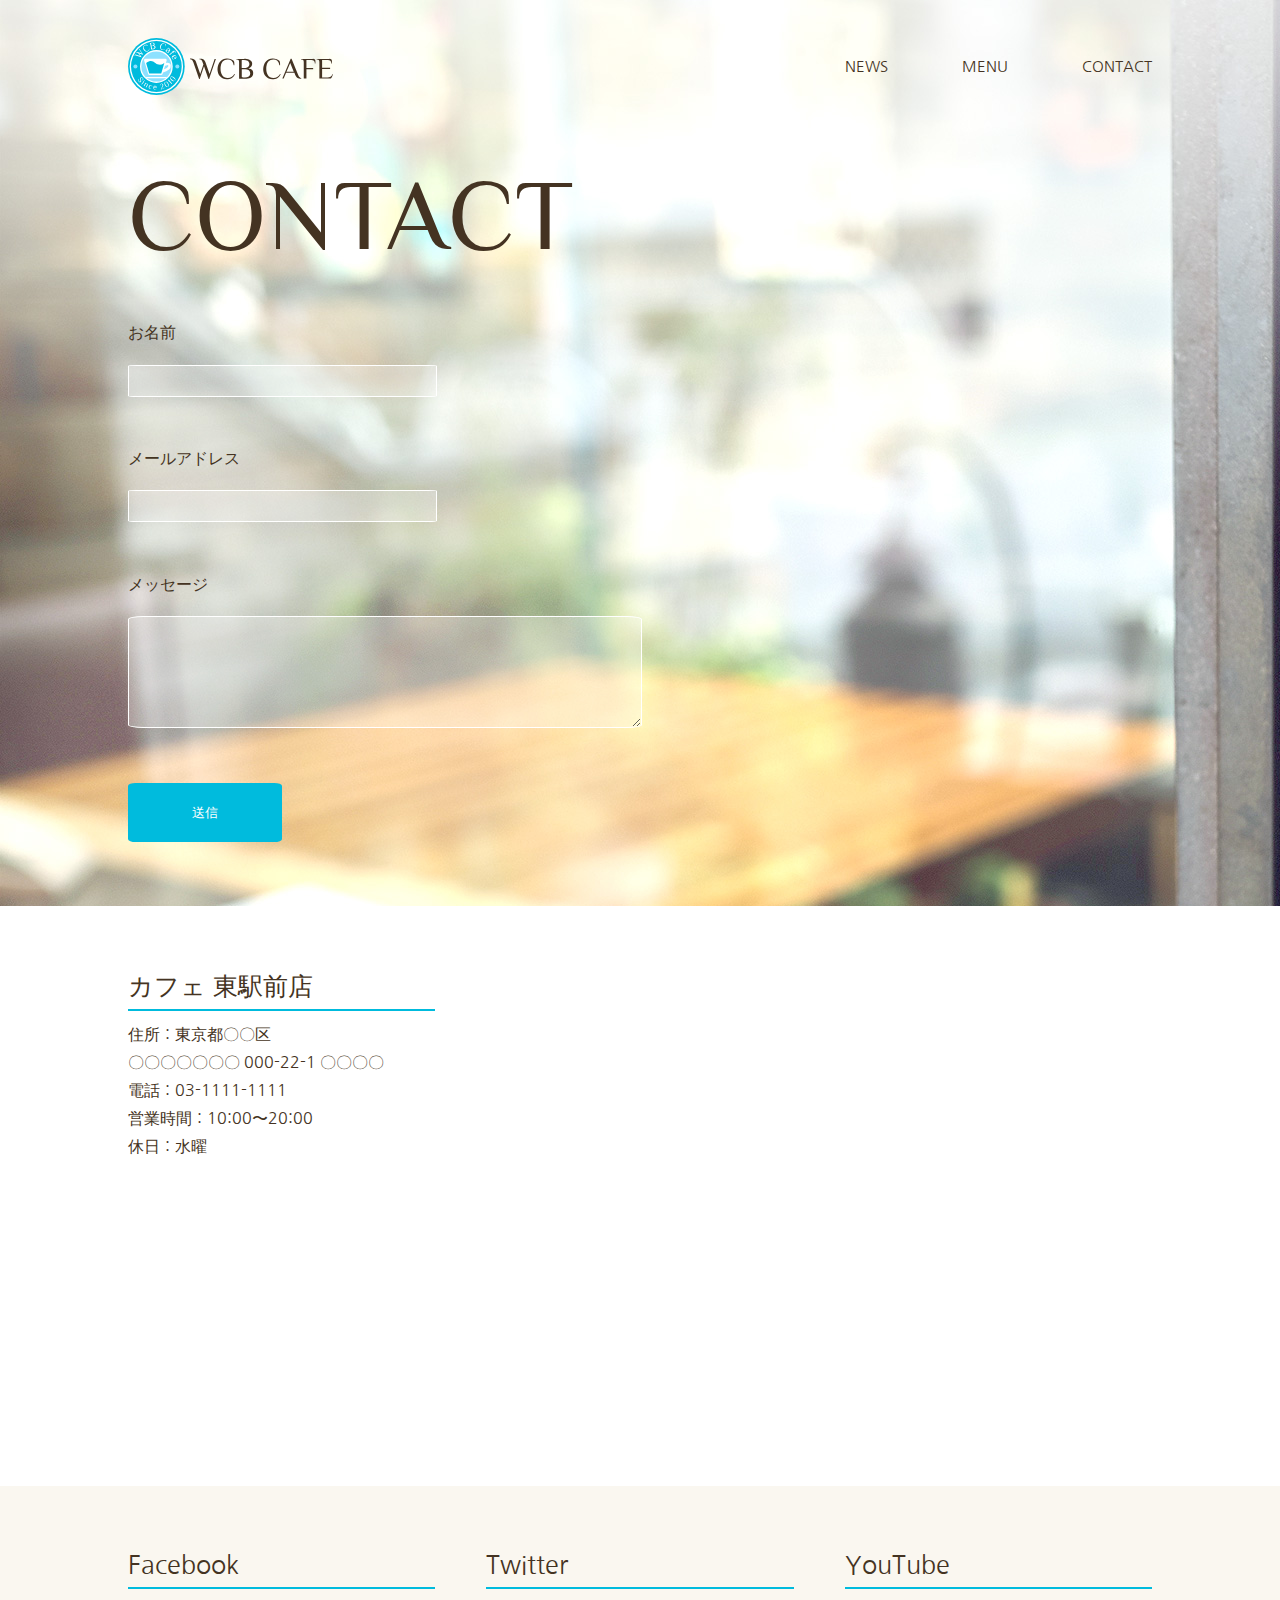
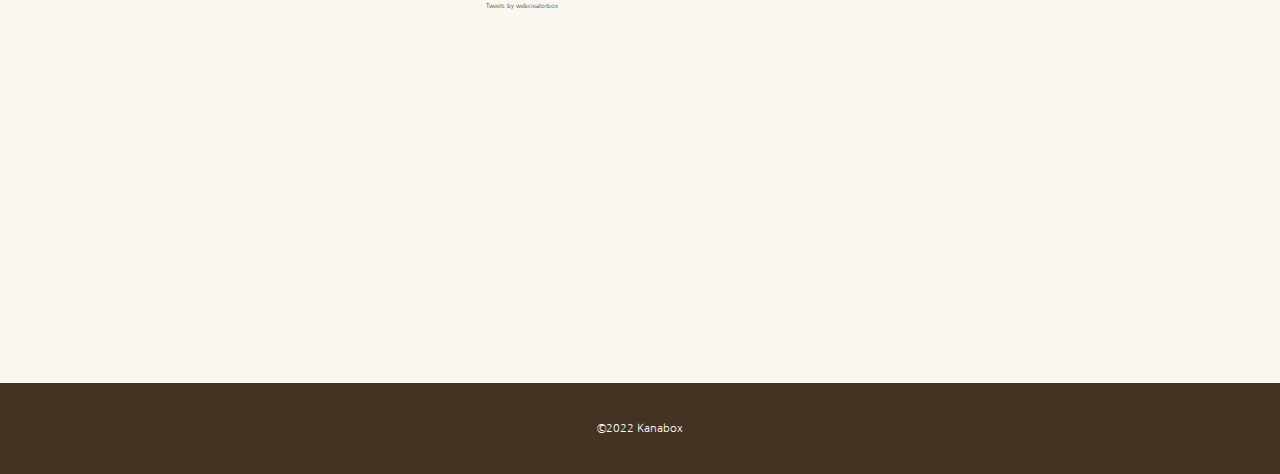
==== contact.html @ ebfb34f9 "Add files via upload" ====
<!DOCTYPE html>
<html lang="ja">
<head>
    <meta charset="UTF-8">
    <meta http-equiv="X-UA-Compatible" content="IE=edge">
    <meta name="viewport" content="width=device-width, initial-scale=1.0">
    <link rel="preconnect" href="https://fonts.googleapis.com">
    <link rel="preconnect" href="https://fonts.gstatic.com" crossorigin>
    <link href="https://fonts.googleapis.com/css2?family=Gothic+A1:wght@100;200;300;400&family=Nanum+Gothic:wght@400;700;800&family=Noto+Serif+JP:wght@200;300;400;500&family=Philosopher:ital,wght@0,400;0,700;1,400;1,700&display=swap" rel="stylesheet">
    <link rel="stylesheet" href="style.css">
    <link rel="icon" href="img/favicon.png">
    <title>WCB Cafe - Contact</title>
</head>
<body>
    <div id="contact" class="contact-wrapper">
            <header>
                <div class="background-bg"></div>
                <div class="wrapper">
                    <h1><a href="index.html"><img src="img/logo.svg" alt="logo"></a></h1>
                    <nav>
                        <ul>
                            <li><a href="news.html">NEWS</a></li>
                            <li><a href="menu.html">MENU</a></li>
                            <li><a href="contact.html">CONTACT</a></li>
                        </ul>
                    </nav>
                </div>
                
            </header>
            <main>
                <div class="wrap form-wrap">
                    <h2 id="news" class="page-title">CONTACT</h2>
                    <form action="" method="post">
                            <dl>
                                <dt>
                                    お名前
                                </dt>
                                <dd>
                                    <input type="text" name="name">
                                </dd>        
                                <dt>
                                    メールアドレス
                                </dt>
                                <dd>
                                    <input type="email" name="email">
                                </dd>
                                <dt>
                                    メッセージ
                                </dt>
                                <dd>
                                    <textarea name="message" id="message" cols="30" rows="10"></textarea>
                                </dd>
                            </dl>
                            <button type="submit">送信</button>
                
                    </form>  
                </div>                
                        <section class="location wrap">
                            <div class="left">
                                <h3>カフェ 東駅前店</h3>                            
                                    <dl>
                                        <div class="item">
                                            <dt>住所</dt>
                                            <dd>東京都〇〇区</dd>
                                        </div>    
                                            <dd class="address">〇〇〇〇〇〇〇 000-22-1 〇〇〇〇</dd>
                                        <div class="item">    
                                            <dt>電話</dt>
                                            <dd>03-1111-1111</dd>
                                        </div>  
                                        <div class="item">
                                            <dt>営業時間</dt>
                                            <dd>10:00〜20:00</dd>
                                        </div>  
                                        <div class="item">         
                                            <dt>休日</dt>
                                            <dd>水曜</dd>
                                        </div>    
                                    </dl>
                            </div>  
                            <aside>
                                <iframe src="https://www.google.com/maps/embed?pb=!1m18!1m12!1m3!1d51865.12437239222!2d139.6986313304525!3d35.66295776592017!2m3!1f0!2f0!3f0!3m2!1i1024!2i768!4f13.1!3m3!1m2!1s0x60188b9d3c1c9187%3A0x48f9c248e9169cfe!2z44CSMTA2LTAwMzIg5p2x5Lqs6YO95riv5Yy65YWt5pys5pyo!5e0!3m2!1sja!2sjp!4v1650790256738!5m2!1sja!2sjp" width="100%" height="450" style="border:0;" allowfullscreen="" loading="lazy" referrerpolicy="no-referrer-when-downgrade"></iframe> 
                            </aside>       
                        </section>
                      
                    <div class="sns-wrapper wrap">
                        <div class="sns-inner">
                            <section>
                                <h3>Facebook</h3>
                                    <iframe src="https://www.facebook.com/plugins/page.php?href=https%3A%2F%2Fwww.facebook.com%2Ffacebook&tabs=timeline&width=340&height=315&small_header=false&adapt_container_width=true&hide_cover=false&show_facepile=true&appId" width="100%" height="315" style="border:none;overflow:hidden" scrolling="no" frameborder="0" allowfullscreen="true" allow="autoplay; clipboard-write; encrypted-media; picture-in-picture; web-share"></iframe>
                            </section>
                            
                            <section>
                                <h3>Twitter</h3>
                                <a class="twitter-timeline" data-height="315" href="https://twitter.com/webcreatorbox?ref_src=twsrc%5Etfw">Tweets by webcreatorbox</a> <script async src="https://platform.twitter.com/widgets.js" charset="utf-8"></script>   
                            </section>
                            <section>
                                <h3>YouTube</h3>
                                <iframe width="100%" height="315" src="https://www.youtube.com/embed/02azSAMtZWU" title="YouTube video player" frameborder="0" allow="accelerometer; autoplay; clipboard-write; encrypted-media; gyroscope; picture-in-picture" allowfullscreen></iframe>
                            </section>
                        </div>    
                    </div>     
        </main>
        <footer>
            <p>&copy;2022 Kanabox</p>
        </footer>
    </div>    
</body>
</html>
---- style.css ----
@charset "UTF-8";

/*共通*/
* {
    margin: 0;
    padding: 0;
    /* border: 1px solid black; */
    font-size: 62.5%;
    text-align: center;
}

body {
    font-family: 'Nanum Gothic', sans-serif;
    font-weight: 300;
    color: #443322;
    
}

img {
    width: 100%;
}

li {
    list-style: none;
}

a {
    text-decoration: none;
    color: #443322;
}


header {
    padding: 3% 15% 20%;
}

h1 {
    width: 70%;
    margin: 0 auto;
    margin-bottom: 10%;
    line-height: 0;
}

h1 img {
    width: 100%;
}

h1 a {
    display: block;
}

header ul {
    display: flex;
    justify-content: space-between;
}

header ul a {
    font-size: 1.7rem;
}

footer {
    background-color: #443322;
    color: white;
    font-size: 0.3rem;
    padding: 3%;
    
}

/* #home */

#home {
    background: url(img/main-bg02.jpg) top center / cover no-repeat; 
}

#home main {
    padding-bottom: 30%;
}

#home .wrapper {
    height: 100vh;
    
}

#home main h2 {
    padding: 0 10%;
    font-family: 'Philosopher', sans-serif;
    font-size: 4rem;
    font-weight: lighter;
    line-height: 1.5;
    margin-bottom: 5%;
   
}

#home main p {
    font-family: 'Nanum Gothic', sans-serif;
    font-weight: 300;
    font-size: 1.3rem;
    margin-bottom: 7%;
    line-height: 1.5;
    padding: 0 5%;
}

#home button {
    font-family: 'Gothic A1', sans-serif;
    color: white;
    background-color: #00bbdd;
    font-size: 1.3rem;
    padding: 3% 8%;
    border: none;
    border-radius: 5%;
    cursor: pointer;
}


/* #news #menu #contact 共通部分*/

#news nav,
#menu nav,
#contact nav {
    margin-bottom: 10%;
}

#news h2,
#menu h2,
#contact h2 {
    font-family: 'Philosopher', sans-serif;
    font-size: 3rem;
    font-weight: lighter;

}

#news main,
#menu main,
#contact header,
#contact .wrap {
    padding: 5% 3% 10%;
    
}

/* #news */
#news header {
    background: url(img/news-bg.jpg) center center / cover no-repeat;
}



#news article,
#news section {
    margin-bottom: 8%;
    text-align: left;
}

#news article p,
#news section p {
    text-align: left;
}

#news article .box01 {
    display: flex;
    justify-content: space-between;
    margin-bottom: 5%;

}

#news article .box02 {
    width: 80%;
    padding-top: 2%;
}

#news article .box02 h3 {
    text-align: left;
    margin-bottom: 5%;
}

#news article .box02 .category-item {
    display: flex;
    
}

#news article .box02 .category-item .text01 {
    margin-right: 3%;
    position: relative;
}

#news article .box02 .category-item .text01::after {
    content: ':';
    display: inline-block;
    position: absolute;
    left: 105%;
}

#news article .date{
    width: 15vw;
    height: 15vw;
    
    background-color: #00bbdd;
    color: white;
    border-radius: 50%;
    display: flex;
    flex-direction: column;
    justify-content: center;
    position: relative;
}

#news article .date .text01 {
    font-size: 1rem;
    position: relative;
    padding-bottom: 5%;
    text-align: center;
    
}

#news article .date .text02 {
    font-size: 0.8rem;
    padding-top: 5%;
    text-align: center;
}
#news article .date::after {
    content: '';
    display: block;
    border-bottom: 0.5px solid white;
    width: 60%;
    position: absolute;
    bottom: 50%;
    left: 50%;
    transform: translateX(-50%);
}

#news article h3 {
    font-family: 'Noto Serif JP', serif;
    font-size: 1rem;
    font-weight: lighter;
}

#news article .top-wrapper,
#news article img,
#news article .paragraph01,
#news article .paragraph02 {
    margin-bottom: 5%;
}

#news section h3,
#news section li {
    text-align: left;
}

#news section li a:hover {
    color: #00bbdd;
}

#news section h3 {
    font-size: 1.3rem;
    padding-bottom: 1.3%;
    border-bottom: #00bbdd solid 1px;
    font-weight: 200;
    margin-bottom: 1.5%;
}

#news section li a,
#news section p {
    padding: 0 1.5%;
}

#news section li {
    padding: 1.3% 0;
    border-bottom: #d0d0d0 solid 0.5px;
}

/* #menu */
#menu h2 {
    margin-bottom: 7%;
}

#menu header {
    background: url(img/menu-bg.jpg) center center / cover no-repeat;
}

#menu p {
    font-size: 1rem;
}

#menu main li {
    margin-bottom: 7%;

}

#menu main li p {
    text-align: left;
}

/* #contact */

#contact {
    /* background: url(img/contact-bg.jpg) left bottom /  no-repeat; */
    background-image: url(img/contact-bg.jpg);
    background-position: center center;
    min-width: 100vw;
    min-height: 100vh;

}

#contact header {
    padding: 3% 15% 0;
}

#contact h2 {
    margin-bottom: 5%;
}

#contact main * {
    text-align: left;

}

#contact main {
    padding-bottom: 0;
}

#contact main p,
#contact main dt,
#contact main dd,
#contact h3 {
    font-size: 1.6rem;
}

#contact .big-wrapper {
    padding-bottom: 0;
}

#contact form {
    display: flex;
    flex-direction: column;
}

#contact form dt {
    margin-bottom: 2%;
}

#contact form dd {
    margin-bottom: 5%;
}

#contact form input,
#contact form textarea {
    background-color: rgba(255, 255, 255, 0.3);
    border: white solid 1px;
    border-radius: 3%;
    width: 100%;
}

#contact form input {
    height: 3rem;
}

#contact form button {
    text-align: center;
    width: 30%;
    font-family: 'Gothic A1', sans-serif;
    color: white;
    background-color: #00bbdd;
    font-size: 1.3rem;
    padding: 3% 8%;
    border: none;
    border-radius: 5%;
    cursor: pointer;
    
}

#contact .location {
    margin-bottom: 0;
}

#contact .sns-wrapper {
    padding-bottom: 3%;
    background-color: #FAF7F0;;
}

#contact h3 {
    font-size: 2rem;
    font-weight: lighter;
    padding-bottom: 2%;
    border-bottom: #00bbdd solid 2px;
    margin-bottom: 4%;
}

#contact .location dl {
    margin-bottom: 4%;
}

#contact .item {
    display: flex;

}

#contact .location dt,
#contact .location dd {
    margin-bottom: 2%;
}

#contact .location dt {
    margin-right: 1.5rem;
    position: relative;
}

#contact .location dt::after {
    content: ":";
    display: inline-block;
    position: absolute;
    margin: 0 0.5rem;

}

#contact section {
    margin-bottom: 10%;
}

#contact .location {
    background-color: white;
}

/*PC*/
@media screen and (min-width: 1025px) {
    /*共通*/

    header {
        padding: 3% 10% 15%;
        
        
    }

    header .wrapper{
        display: flex;
        justify-content: space-between;
        align-items: center
    }

    h1 {
        line-height: 0;
        width: 20%;
        margin: 0;
    }
    
    header nav {
        width: 30%;
    }
    
    header ul a {
        font-size: 1.5rem;
    }

    footer {
        font-size: 1.8rem; 
    }

    /* #home */
    #home {
        background: url(img/main-bg.jpg) center / cover no-repeat;
        min-height: 100vh;
    }
   
    #home header {
        display: flex;
        justify-content: space-between;
        align-items: center;
    }

    
    #home main {
        padding: 0 15%;
        margin-bottom: 30%;
    }
    
    #home main h2 {
        padding: 0;
        font-size: 7rem;
        margin-bottom: 1.5%;
    }
    
    #home main p {
        font-family: 'Nanum Gothic', sans-serif;
        font-size: 1.8rem;
        padding: 0;
        margin-bottom: 3%;
    }
    
    #home button {
        font-size: 2rem;
        padding: 2% 4%;
    }
    
    /* #news #menu #contact 共通部分*/
 
    #news header,
    #menu header,
    #contact header {
            padding: 3% 10% 5%;
            
        }

    #news main,
    #menu main {
        padding: 5% 10%;
    }

    #news header .wrapper,
    #menu header .wrapper {
        margin-bottom: 5%;
    }

    #news nav,
    #menu nav,
    #contact nav {
        margin-bottom: 0;
    }

    #news h2,
    #menu h2,
    #contact h2 {
        font-size: 10rem;
    }

    /* news */

    #news main {
        display: flex;
        justify-content: space-between;
    }

    #news article {
        width: 73%;
    }

    #news article .box02 .category-item a {
        font-size: 1.5rem;
    }


    #news aside {
        width: 25%;
    }

    #news section {
        margin-bottom: 20%;
    }

    #news article .box02 .category-item .text01::after {
        content: ':';
        display: inline-block;
        position: absolute;
        left: 105%;/*変更？*/
    }

    #news article .date{
        width: 10vw;
        height: 10vw;
    }

    #news article .date .text01 {
        font-size: 3rem;
    }

    #news article .date .text02 {
        font-size: 2rem;
    }
    #news article .date::after {
        bottom: 45%;
    }

    #news article h3 {
        font-size: 2.5rem;
    }

    #news section h3 {
        font-size: 2.5rem;
        padding-bottom: 3%;
        border-bottom: #00bbdd solid 2px;
        margin-bottom: 3%;
    }

    #news section li a,
    #news section p {
        padding: 0 3%;
        font-size: 1.5rem;
    }


    #news section li {
        padding: 3% 0;
        border-bottom: #d0d0d0 solid 1px;
    }

    #news article p {
        font-size: 1.5rem;
    }

    /* menu */ 
    #menu header {
        background: url(img/menu-bg.jpg) top center / cover no-repeat;
    }

    #menu header p {
        padding: 0 25% 10%;
        font-size: 2rem;
        text-align: left;
    }

    #menu main ul {
        display: flex;
        flex-wrap: wrap;
        justify-content: space-between;
    }

    #menu main li {
        width: 30%;

    }

    #menu main li p {
        font-size: 1.5rem;    
    }

    #menu main {
        padding-bottom: 0;
    }

    /* contact */

    #contact {
        background-position: left 0 top 0;
    }

    #contact main {
        padding: 0;
    }

    #contact .wrap {
        padding: 5% 10%;
    }

    #contact .form-wrap {
        padding-top: 0;
    }

    #contact form button {
        width: 15%;
        padding: 2% 0%;
        
        
    }

    #contact .location {
        padding: 5% 10%;
        display: flex;
        justify-content: space-between;

    }

    #contact .location .left {
        width: 30%;
    }

    #contact .location aside {
        width: 65%;
    }

    #contact section  {
        padding: 5% 0;
    }

    #contact h3 {
        font-size: 2.5rem;
    }

    #contact form dd {
        width: 30%;
    }

    #contact form dd:last-of-type {
        width: 50%;
    }

    #contact .sns-wrapper {
        padding-top: 5%;
        padding-bottom: 5%;
    }

    #contact .sns-inner {
        display: flex;
        justify-content: space-between;
    }

    #contact .sns-inner section {
        width: 30%;
        margin-bottom: 0;
        padding: 0;
    }


}
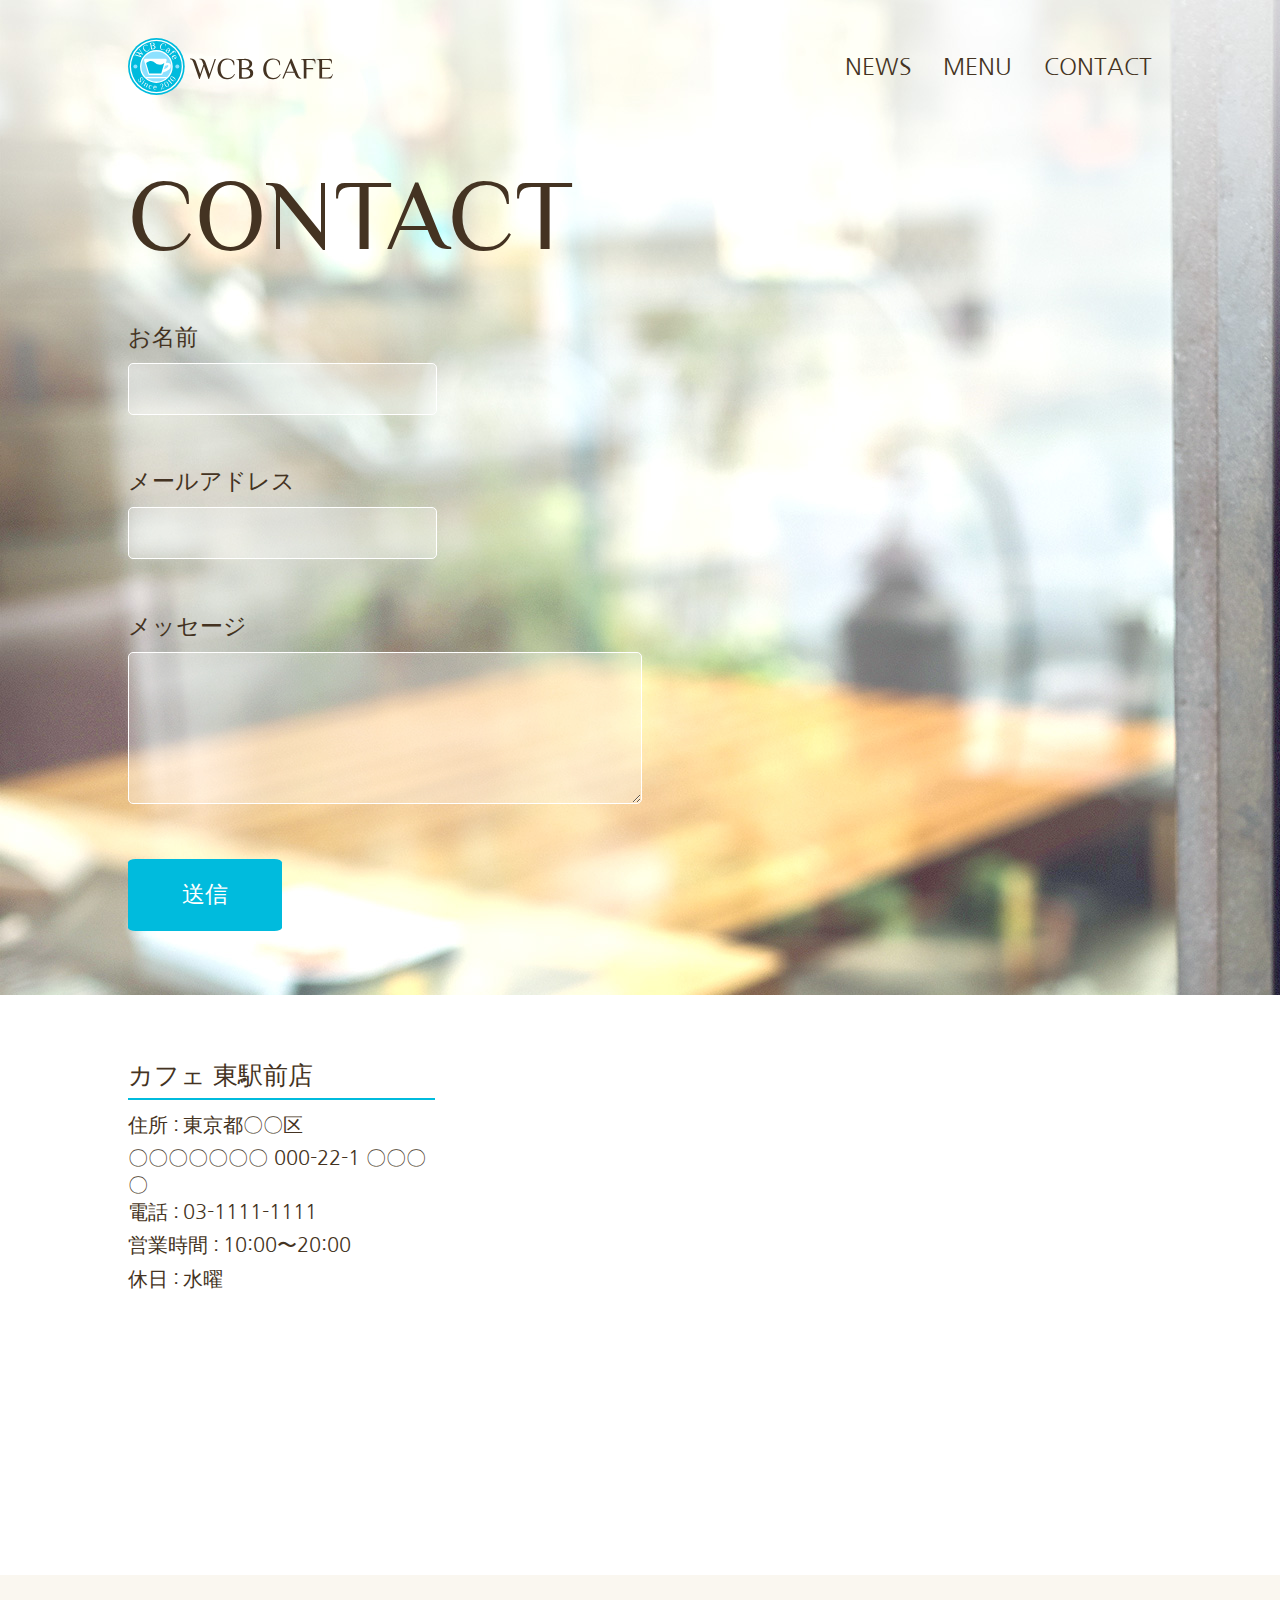
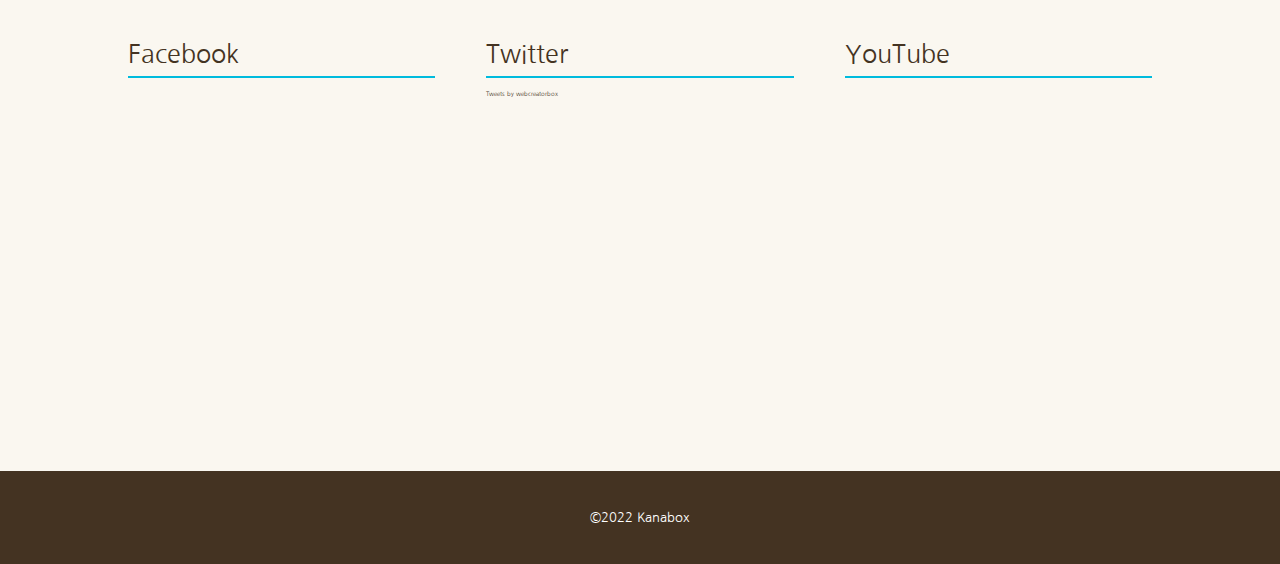
==== commit bf3b389a: "Add files via upload" ====
--- a/contact.html
+++ b/contact.html
@@ -66,7 +66,7 @@
                                             <dd class="address">〇〇〇〇〇〇〇 000-22-1 〇〇〇〇</dd>
                                         <div class="item">    
                                             <dt>電話</dt>
-                                            <dd>03-1111-1111</dd>
+                                            <dd><a href="tel:0311111111"></a>03-1111-1111</dd>
                                         </div>  
                                         <div class="item">
                                             <dt>営業時間</dt>
--- a/style.css
+++ b/style.css
@@ -70,15 +70,13 @@
 
 #home {
     background: url(img/main-bg02.jpg) top center / cover no-repeat; 
-}
-
-#home main {
-    padding-bottom: 30%;
-}
-
-#home .wrapper {
-    height: 100vh;
-    
+    min-height: 100vh;
+    display: flex;
+    flex-direction: column;
+}
+
+#home footer {
+    margin-top: auto;
 }
 
 #home main h2 {
@@ -112,6 +110,8 @@
 }
 
 
+
+
 /* #news #menu #contact 共通部分*/
 
 #news nav,
@@ -291,9 +291,8 @@
 /* #contact */
 
 #contact {
-    /* background: url(img/contact-bg.jpg) left bottom /  no-repeat; */
     background-image: url(img/contact-bg.jpg);
-    background-position: center center;
+    background-position: center -20%;
     min-width: 100vw;
     min-height: 100vh;
 
@@ -344,7 +343,7 @@
 #contact form textarea {
     background-color: rgba(255, 255, 255, 0.3);
     border: white solid 1px;
-    border-radius: 3%;
+    border-radius: 5px;
     width: 100%;
 }
 
@@ -389,11 +388,7 @@
 
 #contact .item {
     display: flex;
-
-}
-
-#contact .location dt,
-#contact .location dd {
+    align-items: center;
     margin-bottom: 2%;
 }
 
@@ -406,7 +401,10 @@
     content: ":";
     display: inline-block;
     position: absolute;
+    top: 50%;
+    transform: translateY(-50%);
     margin: 0 0.5rem;
+
 
 }
 
@@ -449,7 +447,7 @@
     }
 
     footer {
-        font-size: 1.8rem; 
+        font-size: 2rem; 
     }
 
     /* #home */
@@ -462,12 +460,12 @@
         display: flex;
         justify-content: space-between;
         align-items: center;
+        padding-bottom: 5%;
     }
 
     
     #home main {
         padding: 0 15%;
-        margin-bottom: 30%;
     }
     
     #home main h2 {
@@ -497,6 +495,12 @@
             
         }
 
+    #news header a,
+    #menu header a,
+    #contact header a {
+        font-size: 2.25rem;
+    }     
+
     #news main,
     #menu main {
         padding: 5% 10%;
@@ -526,12 +530,13 @@
         justify-content: space-between;
     }
 
+    #news p * {
+        font-size: 2.25rem;
+    }
+
     #news article {
         width: 73%;
-    }
-
-    #news article .box02 .category-item a {
-        font-size: 1.5rem;
+        font-size: 2.25rem;
     }
 
 
@@ -567,7 +572,8 @@
     }
 
     #news article h3 {
-        font-size: 2.5rem;
+        font-size: 2.8rem;
+        
     }
 
     #news section h3 {
@@ -580,7 +586,7 @@
     #news section li a,
     #news section p {
         padding: 0 3%;
-        font-size: 1.5rem;
+        font-size: 1.8rem;
     }
 
 
@@ -590,7 +596,7 @@
     }
 
     #news article p {
-        font-size: 1.5rem;
+        font-size: 2rem;
     }
 
     /* menu */ 
@@ -616,7 +622,7 @@
     }
 
     #menu main li p {
-        font-size: 1.5rem;    
+        font-size: 1.9rem;    
     }
 
     #menu main {
@@ -639,12 +645,25 @@
 
     #contact .form-wrap {
         padding-top: 0;
+    }
+
+    #contact form dt {
+        margin-bottom: 1rem;
+        font-size: 2.25rem;
+    }
+
+    #contact form input {
+        height: 5rem;
+    }
+
+    #contact form textarea {
+        height: 15rem;
     }
 
     #contact form button {
         width: 15%;
         padding: 2% 0%;
-        
+        font-size: 2.25rem;
         
     }
 
@@ -655,6 +674,11 @@
 
     }
 
+    #contact .location dt,
+    #contact .location dd {
+        font-size: 2rem;
+    }
+
     #contact .location .left {
         width: 30%;
     }
@@ -675,6 +699,7 @@
         width: 30%;
     }
 
+    
     #contact form dd:last-of-type {
         width: 50%;
     }
